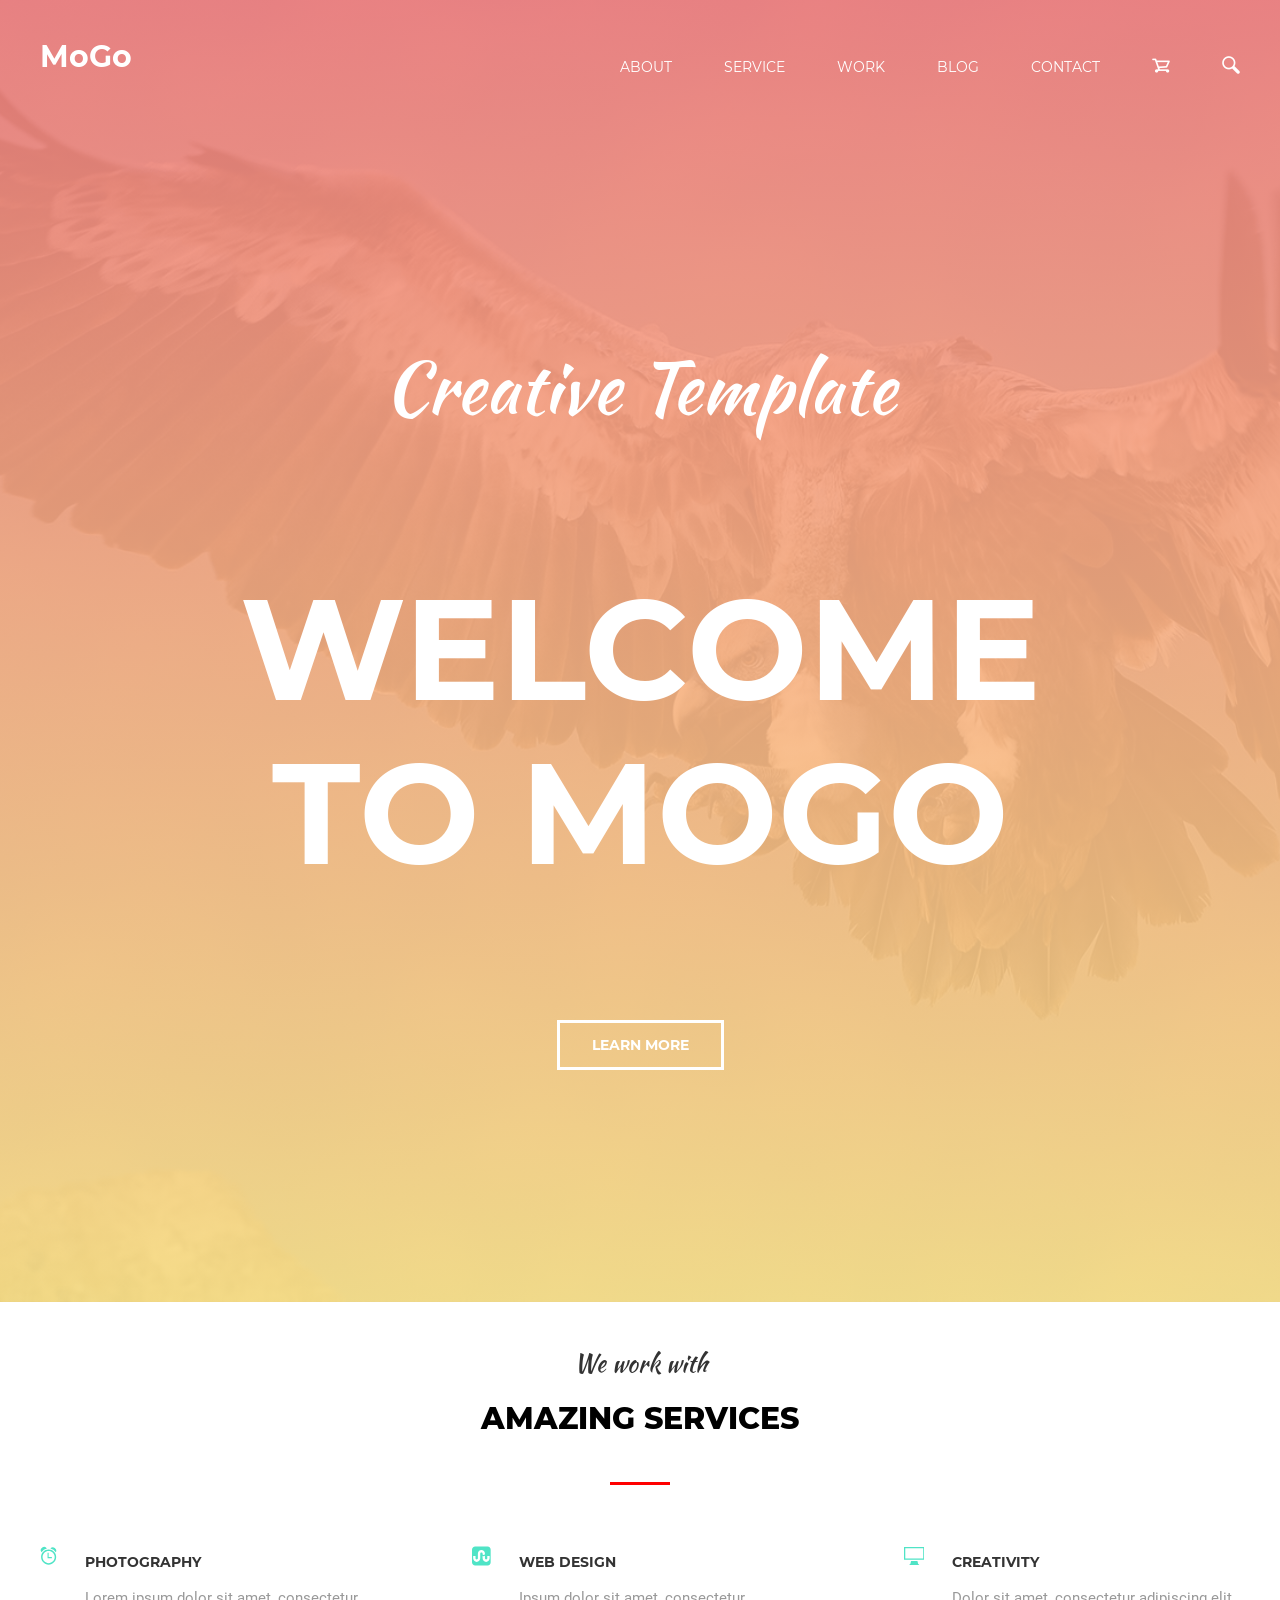
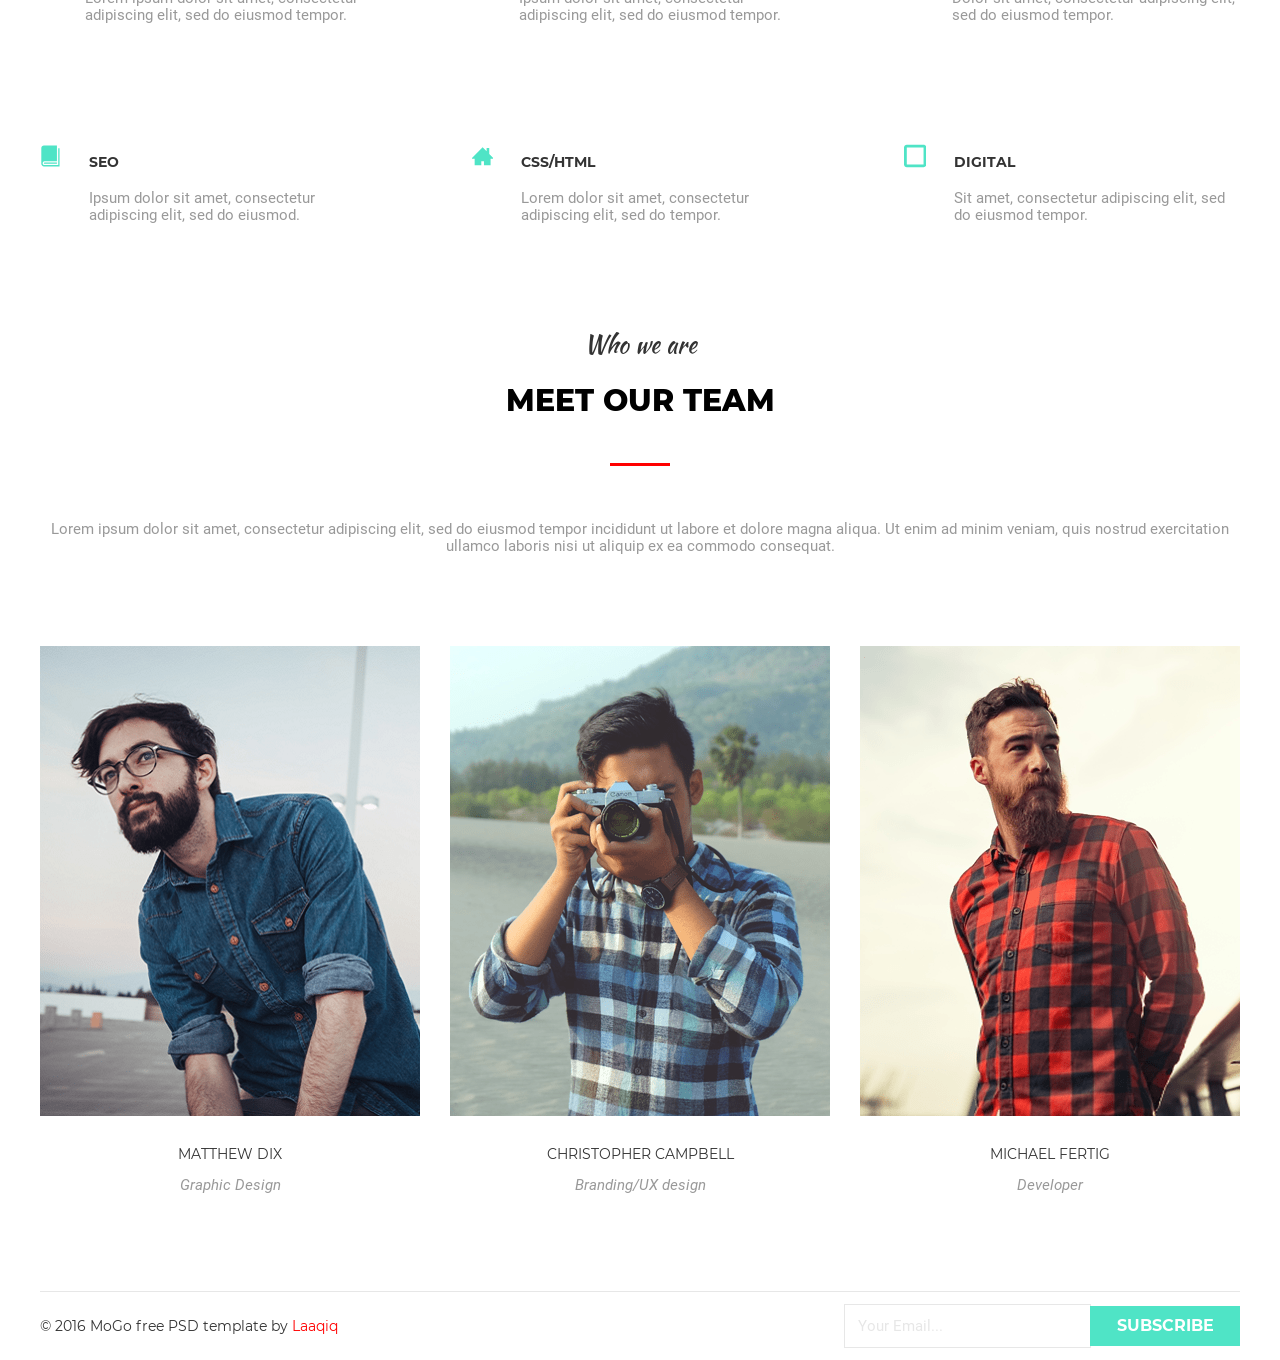
==== htmlcss/module11/gulp-starter-kit-master/build/index.html @ 5b7950a6 "add module 11" ====
<!DOCTYPE html><html lang="en"><head><meta charset="UTF-8"><meta name="viewport" content="width=device-width,initial-scale=1"><meta http-equiv="X-UA-Compatible" content="ie=edge"><title>Placeholder title</title><link rel="stylesheet" href="css/styles.min.css"></head><body><header><div class="header__background"><nav class="container navigation"><a class="navigation__logo" href="#">MoGo</a><ul class="list"><li><a href="#" class="list__items">about</a></li><li><a href="#" class="list__items">service</a></li><li><a href="#" class="list__items">work</a></li><li><a href="#" class="list__items">blog</a></li><li><a href="#" class="list__items">contact</a></li><li><a href="#" class="list__items"><img src="./images/SHOPPINGCART.png" alt="imageshoppingcart"></a></li><li><a href="#" class="list__items"><img src="./images/MAGNIFYINGGLASS.png" alt="imagesearch"></a></li></ul></nav><section class="welcome"><p class="welcome__p">Creative Template</p><h1 class="welcome__title">Welcome to MoGo</h1><button class="welcome__btn">Learn more</button></section></div></header><main><section class="container"><p class="container__titleOne">We work with</p><h2 class="container__titleTwo">Amazing Services</h2><div class="service"><div class="service__items"><svg class="service__icon"><use href="./images/svg/symbol-defs.svg#icon-alarm"></use></svg><div class="service__text"><h3 class="service__title">Photography</h3><p class="service__description">Lorem ipsum dolor sit amet, consectetur adipiscing elit, sed do eiusmod tempor.</p></div></div><div class="service__items"><svg class="service__icon"><use href="./images/svg/symbol-defs.svg#icon-stumbleupon2"></use></svg><div class="service__text"><h3 class="service__title">Web design</h3><p class="service__description">Ipsum dolor sit amet, consectetur adipiscing elit, sed do eiusmod tempor.</p></div></div><div class="service__items"><svg class="service__icon"><use href="./images/svg/symbol-defs.svg#icon-display"></use></svg><div class="service__text"><h3 class="service__title">Creativity</h3><p class="service__description">Dolor sit amet, consectetur adipiscing elit, sed do eiusmod tempor.</p></div></div><div class="service__items"><svg class="service__icon"><use href="./images/svg/symbol-defs.svg#icon-book"></use></svg><div class="service__text"><h3 class="service__title">seo</h3><p class="service__description">Ipsum dolor sit amet, consectetur adipiscing elit, sed do eiusmod.</p></div></div><div class="service__items"><svg class="service__icon"><use href="./images/svg/symbol-defs.svg#icon-home3"></use></svg><div class="service__text"><h3 class="service__title">Css/html</h3><p class="service__description">Lorem dolor sit amet, consectetur adipiscing elit, sed do tempor.</p></div></div><div class="service__items"><svg class="service__icon"><use href="./images/svg/symbol-defs.svg#icon-checkbox-unchecked"></use></svg><div class="service__text"><h3 class="service__title">digital</h3><p class="service__description">Sit amet, consectetur adipiscing elit, sed do eiusmod tempor.</p></div></div></div><p class="container__titleOne">Who we are</p><h2 class="container__titleTwo">Meet our team</h2><p class="container__p">Lorem ipsum dolor sit amet, consectetur adipiscing elit, sed do eiusmod tempor incididunt ut labore et dolore magna aliqua. Ut enim ad minim veniam, quis nostrud exercitation ullamco laboris nisi ut aliquip ex ea commodo consequat.</p><div class="team"><div class="team__item team__itemOne"><div class="team__foto team__fotoOne"><div class="inner"><div class="inner__facebook inner__ic"></div><div class="inner__twit inner__ic"></div><div class="inner__pin inner__ic"></div><div class="inner__insta inner__ic"></div></div></div><p class="team__name">matthew dix</p><p class="team__position">Graphic Design</p></div><div class="team__item team__itemTwo"><div class="team__foto team__fotoTwo"><div class="inner"><div class="inner__facebook inner__ic"></div><div class="inner__twit inner__ic"></div><div class="inner__pin inner__ic"></div><div class="inner__insta inner__ic"></div></div></div><p class="team__name">christopher campbell</p><p class="team__position">Branding/UX design</p></div><div class="team__item team__itemThree"><div class="team__foto team__fotoThree"><div class="inner"><div class="inner__facebook inner__ic"></div><div class="inner__twit inner__ic"></div><div class="inner__pin inner__ic"></div><div class="inner__insta inner__ic"></div></div></div><p class="team__name">michael fertig</p><p class="team__position">Developer</p></div></div></section></main><footer class="footer container"><p class="footer__text">© 2016 MoGo free PSD template by <span class="footer__textSpan">Laaqiq</span></p><div class="button"><input class="button__email" type="text" value="Your Email..."> <input class="button__subscribe" type="submit" value="subscribe"></div></footer><script src="js/scripts.min.js"></script></body></html>
---- htmlcss/module11/gulp-starter-kit-master/build/css/styles.min.css ----
/*! normalize.css v8.0.0 | MIT License | github.com/necolas/normalize.css */
html{line-height:1.15;-webkit-text-size-adjust:100%}body{margin:0}h1{font-size:2em;margin:.67em 0}hr{box-sizing:content-box;height:0;overflow:visible}code,kbd,pre,samp{font-family:monospace,monospace;font-size:1em}a{background-color:transparent}abbr[title]{border-bottom:none;-webkit-text-decoration:underline dotted;text-decoration:underline dotted}b,strong{font-weight:bolder}small{font-size:80%}sub,sup{font-size:75%;line-height:0;position:relative;vertical-align:baseline}sub{bottom:-.25em}sup{top:-.5em}img{border-style:none}button,input,optgroup,select,textarea{font-family:inherit;font-size:100%;line-height:1.15;margin:0}button,input{overflow:visible}button,select{text-transform:none}[type=button],[type=reset],[type=submit],button{-webkit-appearance:button}[type=button]::-moz-focus-inner,[type=reset]::-moz-focus-inner,[type=submit]::-moz-focus-inner,button::-moz-focus-inner{border-style:none;padding:0}[type=button]:-moz-focusring,[type=reset]:-moz-focusring,[type=submit]:-moz-focusring,button:-moz-focusring{outline:1px dotted ButtonText}fieldset{padding:.35em .75em .625em}legend{color:inherit;display:table;max-width:100%;white-space:normal}progress{vertical-align:baseline}textarea{overflow:auto}[type=checkbox],[type=radio],legend{box-sizing:border-box;padding:0}[type=number]::-webkit-inner-spin-button,[type=number]::-webkit-outer-spin-button{height:auto}[type=search]{-webkit-appearance:textfield;outline-offset:-2px}[type=search]::-webkit-search-decoration{-webkit-appearance:none}::-webkit-file-upload-button{-webkit-appearance:button;font:inherit}details{display:block}summary{display:list-item}[hidden],template{display:none}.footer__text,.list__items,.service__title,.team__name{font-family:'Mont';font-size:14px}.button__subscribe,.navigation__logo,.welcome__btn,.welcome__title{font-family:'Mont';font-weight:700}.container__titleTwo{font-family:'Mont';font-weight:800}.button__email,.container__p,.service__description,.team__position{font-family:'Roboto';font-size:15px}.inner__ic{background-repeat:no-repeat;background-position:center}.team__itemOne:hover .team__fotoOne,.team__itemThree:hover .team__fotoThree,.team__itemTwo:hover .team__fotoTwo{-webkit-transform:translate(-12px,-12px);transform:translate(-12px,-12px);box-shadow:12px 12px #4fe4c6;transition:all 200ms linear}.footer,.list,.navigation,.service,.team{display:flex;justify-content:space-between}@font-face{font-family:'Mont';src:url(../fonts/montserrat-v13-latin/montserrat-v13-latin-regular.eot),url(../fonts/montserrat-v13-latin/montserrat-v13-latin-regular.svg),url(../fonts/montserrat-v13-latin/montserrat-v13-latin-regular.ttf),url(../fonts/montserrat-v13-latin/montserrat-v13-latin-regular.woff),url(../fonts/montserrat-v13-latin/montserrat-v13-latin-regular.woff2);font-weight:400;font-style:normal}@font-face{font-family:'Mont';src:url(../fonts/montserrat-v13-latin/montserrat-v13-latin-700.eot),url(../fonts/montserrat-v13-latin/montserrat-v13-latin-700.svg),url(../fonts/montserrat-v13-latin/montserrat-v13-latin-700.ttf),url(../fonts/montserrat-v13-latin/montserrat-v13-latin-700.woff),url(../fonts/montserrat-v13-latin/montserrat-v13-latin-700.woff2);font-weight:700;font-style:normal}@font-face{font-family:'Mont';src:url(../fonts/montserrat-v13-latin/montserrat-v13-latin-800.eot),url(../fonts/montserrat-v13-latin/montserrat-v13-latin-800.svg),url(../fonts/montserrat-v13-latin/montserrat-v13-latin-800.ttf),url(../fonts/montserrat-v13-latin/montserrat-v13-latin-800.eot),url(../fonts/montserrat-v13-latin/montserrat-v13-latin-800.woff2);font-weight:800;font-style:normal}@font-face{font-family:'Kaush';src:url(../fonts/kaushan-script-v7-latin/kaushan-script-v7-latin-regular.eot),url(../fonts/kaushan-script-v7-latin/kaushan-script-v7-latin-regular.svg),url(../fonts/kaushan-script-v7-latin/kaushan-script-v7-latin-regular.ttf),url(../fonts/kaushan-script-v7-latin/kaushan-script-v7-latin-regular.woff),url(../fonts/kaushan-script-v7-latin/kaushan-script-v7-latin-regular.woff2);font-weight:400;font-style:normal}@font-face{font-family:'Roboto';src:url(../fonts/roboto-v19-latin/roboto-v19-latin-regular.eot),url(../fonts/roboto-v19-latin/roboto-v19-latin-regular.svg),url(../fonts/roboto-v19-latin/roboto-v19-latin-regular.ttf),url(../fonts/roboto-v19-latin/roboto-v19-latin-regular.woff),url(../fonts/roboto-v19-latin/roboto-v19-latin-regular.woff2);font-weight:400;font-style:normal}@font-face{font-family:'Roboto';src:url(../fonts/roboto-v19-latin/roboto-v19-latin-700.eot),url(../fonts/roboto-v19-latin/roboto-v19-latin-700.svg),url(../fonts/roboto-v19-latin/roboto-v19-latin-700.ttf),url(../fonts/roboto-v19-latin/roboto-v19-latin-700.woff),url(../fonts/roboto-v19-latin/roboto-v19-latin-700.woff2);font-weight:700;font-style:normal}@font-face{font-family:'Roboto';src:url(../fonts/roboto-v19-latin/roboto-v19-latin-italic.eot),url(../fonts/roboto-v19-latin/roboto-v19-latin-italic.svg),url(../fonts/roboto-v19-latin/roboto-v19-latin-italic.ttf),url(../fonts/roboto-v19-latin/roboto-v19-latin-italic.woff),url(../fonts/roboto-v19-latin/roboto-v19-latin-italic.woff2);font-weight:400;font-style:italic}.header__background{width:100%;background-image:linear-gradient(rgba(243,129,129,.9),rgba(252,227,138,.9)),url(../images/Layer15@1X.png);background-position:center;background-size:cover;padding-top:40px;margin-bottom:48px;padding-bottom:232px}.container{max-width:1200px;margin:0 auto}.navigation{margin-bottom:180px}.navigation__logo{text-decoration:none;color:#fff;font-size:30px}.list{width:620px;list-style:none;align-items:center}.list__items{text-decoration:none;color:#fff;text-transform:uppercase}.list__items:hover{border-bottom:2px solid #fce38a;padding-bottom:12px;color:#fce38a}.welcome{max-width:802px;display:flex;flex-direction:column;align-items:center;margin:0 auto}.welcome__p{margin-bottom:42px;font-family:'Kaush';font-size:72px;color:#fff}.welcome__btn,.welcome__title{color:#fff;text-transform:uppercase}.welcome__title{margin-bottom:124px;text-align:center;font-size:143px}.welcome__btn{font-size:14px;padding:14px 32px;border:3px solid #fff;background-color:transparent;cursor:pointer}.container__titleOne{margin-bottom:22px;text-align:center;color:#333;font-size:24px;font-family:'Kaush'}.container__titleTwo{text-align:center;font-size:30px;text-transform:uppercase}.container__titleTwo::after{content:"";display:block;width:60px;height:3px;background-color:red;margin-left:570px;margin-top:45px;margin-bottom:55px}.container__p{color:#999;margin-bottom:90px;text-align:center}.service{flex-wrap:wrap;margin-bottom:92px}.service__items{max-width:336px;display:flex}.service__items:nth-child(-n+3){margin-bottom:100px}.service__icon{width:32px;height:32px;margin-right:28px;fill:#4fe4c6}.service__title{color:#333;text-transform:uppercase;margin-bottom:20px}.service__description{color:#999}.team{margin-bottom:82px}.team__foto{margin-bottom:30px;transition:all 200ms linear;width:380px;height:470px;display:flex;justify-content:center;align-items:center}.team__fotoOne{background-image:url(../images/1.png)}.team__fotoTwo{background-image:url(../images/2.png)}.team__fotoThree{background-image:url(../images/3.png)}.team__name{margin-bottom:15px;color:#333;text-transform:uppercase;text-align:center}.team__position{font-style:italic;color:#999;text-align:center}.team__itemOne:hover .team__fotoOne{background:linear-gradient(rgba(243,129,129,.9),rgba(252,227,138,.9)),url(../images/1.png)}.team__itemTwo:hover .team__fotoTwo{background:linear-gradient(rgba(243,129,129,.9),rgba(252,227,138,.9)),url(../images/2.png)}.team__itemThree:hover .team__fotoThree{background:linear-gradient(rgba(243,129,129,.9),rgba(252,227,138,.9)),url(../images/3.png)}.team__item:hover .inner{display:flex}.inner{width:224px;height:56px;display:none;background-color:#fce38a}.inner__ic{outline:1px solid rgba(243,129,129,.384);width:56px;padding:15px 20px 15px 23px}.inner__facebook{background-image:url(../images/facebook.png)}.inner__twit{background-image:url(../images/twitter.png)}.inner__pin{background-image:url(../images/pinterest.png)}.inner__insta{background-image:url(../images/instagram.png)}.inner__ic:hover{background-color:#4fe4c6}.footer{padding:12px 0;align-items:center;border-top:1px solid #e7e7e7}.footer__text{color:#333}.footer__textSpan{color:red}.button__email{width:230px;height:40px;border:1px solid #e7e7e7;padding-left:13px;color:#e7e7e7}.button__subscribe{width:150px;height:40px;background-color:#4fe4c6;border:0;color:#fff;text-transform:uppercase;margin-left:-5px;cursor:pointer}@media (-webkit-min-device-pixel-ratio:2),(min-resolution:192dpi){.header__background{background-image:linear-gradient(rgba(243,129,129,.9),rgba(252,227,138,.9)),url(../images/picture@2x.png);background-size:cover}.team__fotoOne{background:url(../images/1@2x.png);background-size:cover}.team__fotoTwo{background:url(../images/2@2x.png);background-size:cover}.team__fotoThree{background:url(../images/3@2x.png);background-size:cover}}
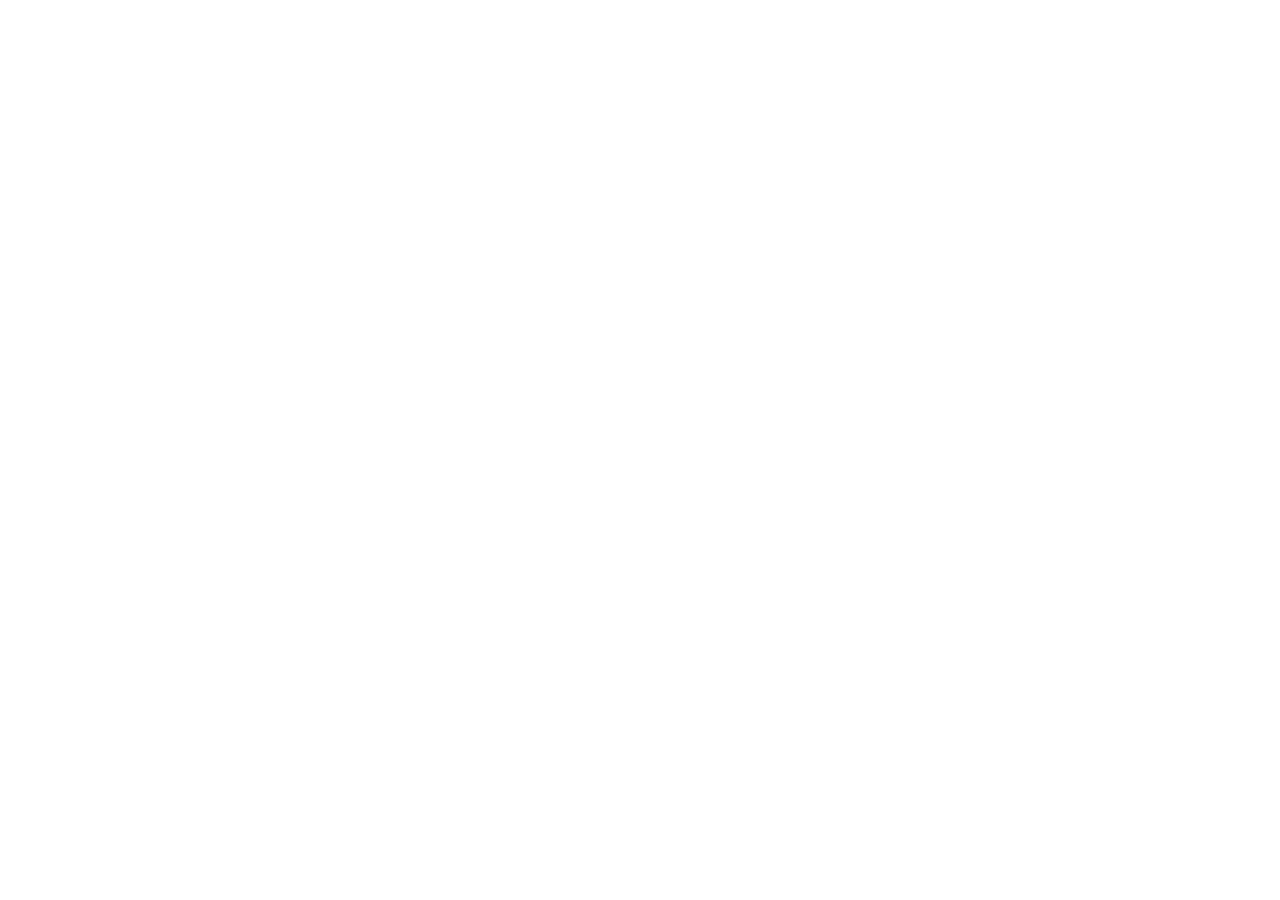
==== commit 22843758: "add one more module11" ====
--- a/htmlcss/module11/gulp-starter-kit-master/build/index.html
+++ b/htmlcss/module11/gulp-starter-kit-master/build/index.html
@@ -1 +1 @@
-<!DOCTYPE html><html lang="en"><head><meta charset="UTF-8"><meta name="viewport" content="width=device-width,initial-scale=1"><meta http-equiv="X-UA-Compatible" content="ie=edge"><title>Placeholder title</title><link rel="stylesheet" href="css/styles.min.css"></head><body><header><div class="header__background"><nav class="container navigation"><a class="navigation__logo" href="#">MoGo</a><ul class="list"><li><a href="#" class="list__items">about</a></li><li><a href="#" class="list__items">service</a></li><li><a href="#" class="list__items">work</a></li><li><a href="#" class="list__items">blog</a></li><li><a href="#" class="list__items">contact</a></li><li><a href="#" class="list__items"><img src="./images/SHOPPINGCART.png" alt="imageshoppingcart"></a></li><li><a href="#" class="list__items"><img src="./images/MAGNIFYINGGLASS.png" alt="imagesearch"></a></li></ul></nav><section class="welcome"><p class="welcome__p">Creative Template</p><h1 class="welcome__title">Welcome to MoGo</h1><button class="welcome__btn">Learn more</button></section></div></header><main><section class="container"><p class="container__titleOne">We work with</p><h2 class="container__titleTwo">Amazing Services</h2><div class="service"><div class="service__items"><svg class="service__icon"><use href="./images/svg/symbol-defs.svg#icon-alarm"></use></svg><div class="service__text"><h3 class="service__title">Photography</h3><p class="service__description">Lorem ipsum dolor sit amet, consectetur adipiscing elit, sed do eiusmod tempor.</p></div></div><div class="service__items"><svg class="service__icon"><use href="./images/svg/symbol-defs.svg#icon-stumbleupon2"></use></svg><div class="service__text"><h3 class="service__title">Web design</h3><p class="service__description">Ipsum dolor sit amet, consectetur adipiscing elit, sed do eiusmod tempor.</p></div></div><div class="service__items"><svg class="service__icon"><use href="./images/svg/symbol-defs.svg#icon-display"></use></svg><div class="service__text"><h3 class="service__title">Creativity</h3><p class="service__description">Dolor sit amet, consectetur adipiscing elit, sed do eiusmod tempor.</p></div></div><div class="service__items"><svg class="service__icon"><use href="./images/svg/symbol-defs.svg#icon-book"></use></svg><div class="service__text"><h3 class="service__title">seo</h3><p class="service__description">Ipsum dolor sit amet, consectetur adipiscing elit, sed do eiusmod.</p></div></div><div class="service__items"><svg class="service__icon"><use href="./images/svg/symbol-defs.svg#icon-home3"></use></svg><div class="service__text"><h3 class="service__title">Css/html</h3><p class="service__description">Lorem dolor sit amet, consectetur adipiscing elit, sed do tempor.</p></div></div><div class="service__items"><svg class="service__icon"><use href="./images/svg/symbol-defs.svg#icon-checkbox-unchecked"></use></svg><div class="service__text"><h3 class="service__title">digital</h3><p class="service__description">Sit amet, consectetur adipiscing elit, sed do eiusmod tempor.</p></div></div></div><p class="container__titleOne">Who we are</p><h2 class="container__titleTwo">Meet our team</h2><p class="container__p">Lorem ipsum dolor sit amet, consectetur adipiscing elit, sed do eiusmod tempor incididunt ut labore et dolore magna aliqua. Ut enim ad minim veniam, quis nostrud exercitation ullamco laboris nisi ut aliquip ex ea commodo consequat.</p><div class="team"><div class="team__item team__itemOne"><div class="team__foto team__fotoOne"><div class="inner"><div class="inner__facebook inner__ic"></div><div class="inner__twit inner__ic"></div><div class="inner__pin inner__ic"></div><div class="inner__insta inner__ic"></div></div></div><p class="team__name">matthew dix</p><p class="team__position">Graphic Design</p></div><div class="team__item team__itemTwo"><div class="team__foto team__fotoTwo"><div class="inner"><div class="inner__facebook inner__ic"></div><div class="inner__twit inner__ic"></div><div class="inner__pin inner__ic"></div><div class="inner__insta inner__ic"></div></div></div><p class="team__name">christopher campbell</p><p class="team__position">Branding/UX design</p></div><div class="team__item team__itemThree"><div class="team__foto team__fotoThree"><div class="inner"><div class="inner__facebook inner__ic"></div><div class="inner__twit inner__ic"></div><div class="inner__pin inner__ic"></div><div class="inner__insta inner__ic"></div></div></div><p class="team__name">michael fertig</p><p class="team__position">Developer</p></div></div></section></main><footer class="footer container"><p class="footer__text">© 2016 MoGo free PSD template by <span class="footer__textSpan">Laaqiq</span></p><div class="button"><input class="button__email" type="text" value="Your Email..."> <input class="button__subscribe" type="submit" value="subscribe"></div></footer><script src="js/scripts.min.js"></script></body></html>+<!DOCTYPE html><html lang="en"><head><meta charset="UTF-8"><meta name="viewport" content="width=device-width,initial-scale=1"><meta http-equiv="X-UA-Compatible" content="ie=edge"><title>Placeholder title</title><link rel="stylesheet" href="css/styles.min.css"></head><body><script src="js/scripts.min.js"></script></body></html>
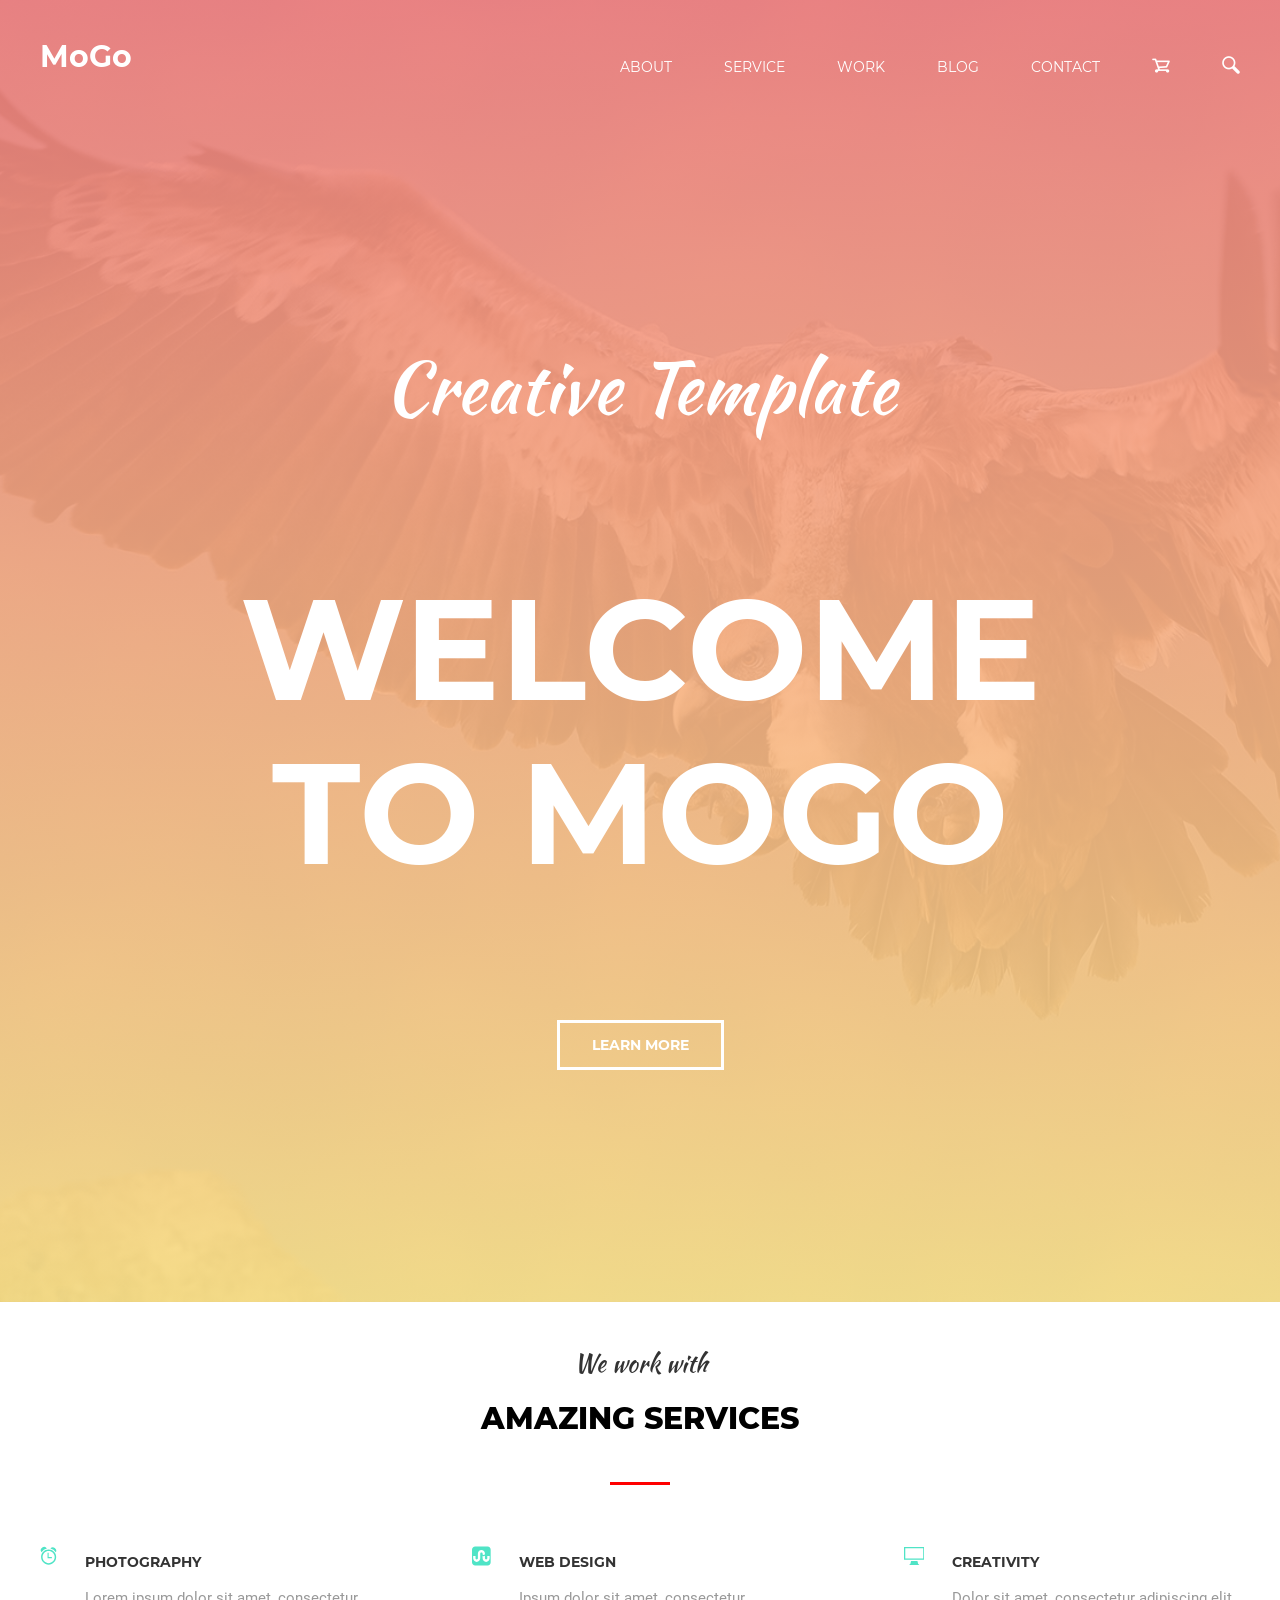
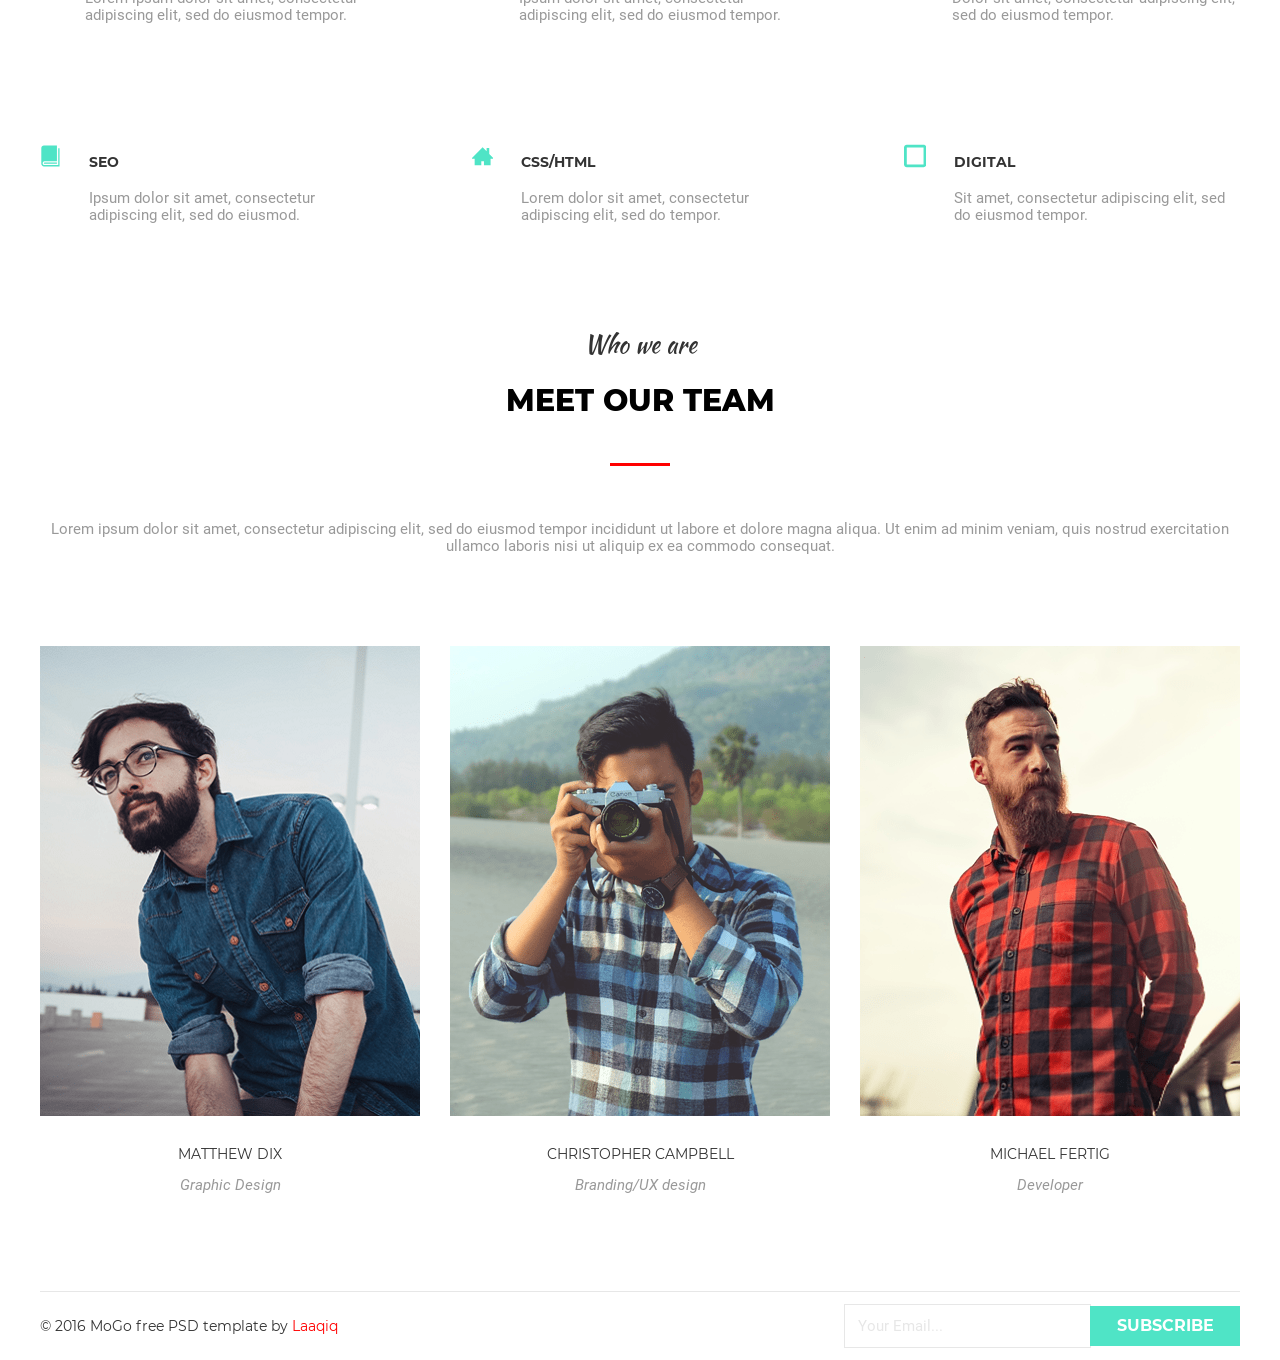
==== commit 2a39c63d: "added module11" ====
--- a/htmlcss/module11/gulp-starter-kit-master/build/index.html
+++ b/htmlcss/module11/gulp-starter-kit-master/build/index.html
@@ -1 +1 @@
-<!DOCTYPE html><html lang="en"><head><meta charset="UTF-8"><meta name="viewport" content="width=device-width,initial-scale=1"><meta http-equiv="X-UA-Compatible" content="ie=edge"><title>Placeholder title</title><link rel="stylesheet" href="css/styles.min.css"></head><body><script src="js/scripts.min.js"></script></body></html>+<!DOCTYPE html><html lang="en"><head><meta charset="UTF-8"><meta name="viewport" content="width=device-width,initial-scale=1"><meta http-equiv="X-UA-Compatible" content="ie=edge"><title>Placeholder title</title><link rel="stylesheet" href="css/styles.min.css"></head><body><header><div class="header__background"><nav class="container navigation"><a class="navigation__logo" href="#">MoGo</a><ul class="list"><li><a href="#" class="list__items">about</a></li><li><a href="#" class="list__items">service</a></li><li><a href="#" class="list__items">work</a></li><li><a href="#" class="list__items">blog</a></li><li><a href="#" class="list__items">contact</a></li><li><a href="#" class="list__items"><img src="./images/SHOPPINGCART.png" alt="imageshoppingcart"></a></li><li><a href="#" class="list__items"><img src="./images/MAGNIFYINGGLASS.png" alt="imagesearch"></a></li></ul></nav><section class="welcome"><p class="welcome__p">Creative Template</p><h1 class="welcome__title">Welcome to MoGo</h1><button class="welcome__btn">Learn more</button></section></div></header><main><section class="container"><p class="container__titleOne">We work with</p><h2 class="container__titleTwo">Amazing Services</h2><div class="service"><div class="service__items"><svg class="service__icon"><use href="./images/svg/symbol-defs.svg#icon-alarm"></use></svg><div class="service__text"><h3 class="service__title">Photography</h3><p class="service__description">Lorem ipsum dolor sit amet, consectetur adipiscing elit, sed do eiusmod tempor.</p></div></div><div class="service__items"><svg class="service__icon"><use href="./images/svg/symbol-defs.svg#icon-stumbleupon2"></use></svg><div class="service__text"><h3 class="service__title">Web design</h3><p class="service__description">Ipsum dolor sit amet, consectetur adipiscing elit, sed do eiusmod tempor.</p></div></div><div class="service__items"><svg class="service__icon"><use href="./images/svg/symbol-defs.svg#icon-display"></use></svg><div class="service__text"><h3 class="service__title">Creativity</h3><p class="service__description">Dolor sit amet, consectetur adipiscing elit, sed do eiusmod tempor.</p></div></div><div class="service__items"><svg class="service__icon"><use href="./images/svg/symbol-defs.svg#icon-book"></use></svg><div class="service__text"><h3 class="service__title">seo</h3><p class="service__description">Ipsum dolor sit amet, consectetur adipiscing elit, sed do eiusmod.</p></div></div><div class="service__items"><svg class="service__icon"><use href="./images/svg/symbol-defs.svg#icon-home3"></use></svg><div class="service__text"><h3 class="service__title">Css/html</h3><p class="service__description">Lorem dolor sit amet, consectetur adipiscing elit, sed do tempor.</p></div></div><div class="service__items"><svg class="service__icon"><use href="./images/svg/symbol-defs.svg#icon-checkbox-unchecked"></use></svg><div class="service__text"><h3 class="service__title">digital</h3><p class="service__description">Sit amet, consectetur adipiscing elit, sed do eiusmod tempor.</p></div></div></div><p class="container__titleOne">Who we are</p><h2 class="container__titleTwo">Meet our team</h2><p class="container__p">Lorem ipsum dolor sit amet, consectetur adipiscing elit, sed do eiusmod tempor incididunt ut labore et dolore magna aliqua. Ut enim ad minim veniam, quis nostrud exercitation ullamco laboris nisi ut aliquip ex ea commodo consequat.</p><div class="team"><div class="team__item team__itemOne"><div class="team__foto team__fotoOne"><div class="inner"><div class="inner__facebook inner__ic"></div><div class="inner__twit inner__ic"></div><div class="inner__pin inner__ic"></div><div class="inner__insta inner__ic"></div></div></div><p class="team__name">matthew dix</p><p class="team__position">Graphic Design</p></div><div class="team__item team__itemTwo"><div class="team__foto team__fotoTwo"><div class="inner"><div class="inner__facebook inner__ic"></div><div class="inner__twit inner__ic"></div><div class="inner__pin inner__ic"></div><div class="inner__insta inner__ic"></div></div></div><p class="team__name">christopher campbell</p><p class="team__position">Branding/UX design</p></div><div class="team__item team__itemThree"><div class="team__foto team__fotoThree"><div class="inner"><div class="inner__facebook inner__ic"></div><div class="inner__twit inner__ic"></div><div class="inner__pin inner__ic"></div><div class="inner__insta inner__ic"></div></div></div><p class="team__name">michael fertig</p><p class="team__position">Developer</p></div></div></section></main><footer class="footer container"><p class="footer__text">© 2016 MoGo free PSD template by <span class="footer__textSpan">Laaqiq</span></p><div class="button"><input class="button__email" type="text" value="Your Email..."> <input class="button__subscribe" type="submit" value="subscribe"></div></footer><script src="js/scripts.min.js"></script></body></html>
